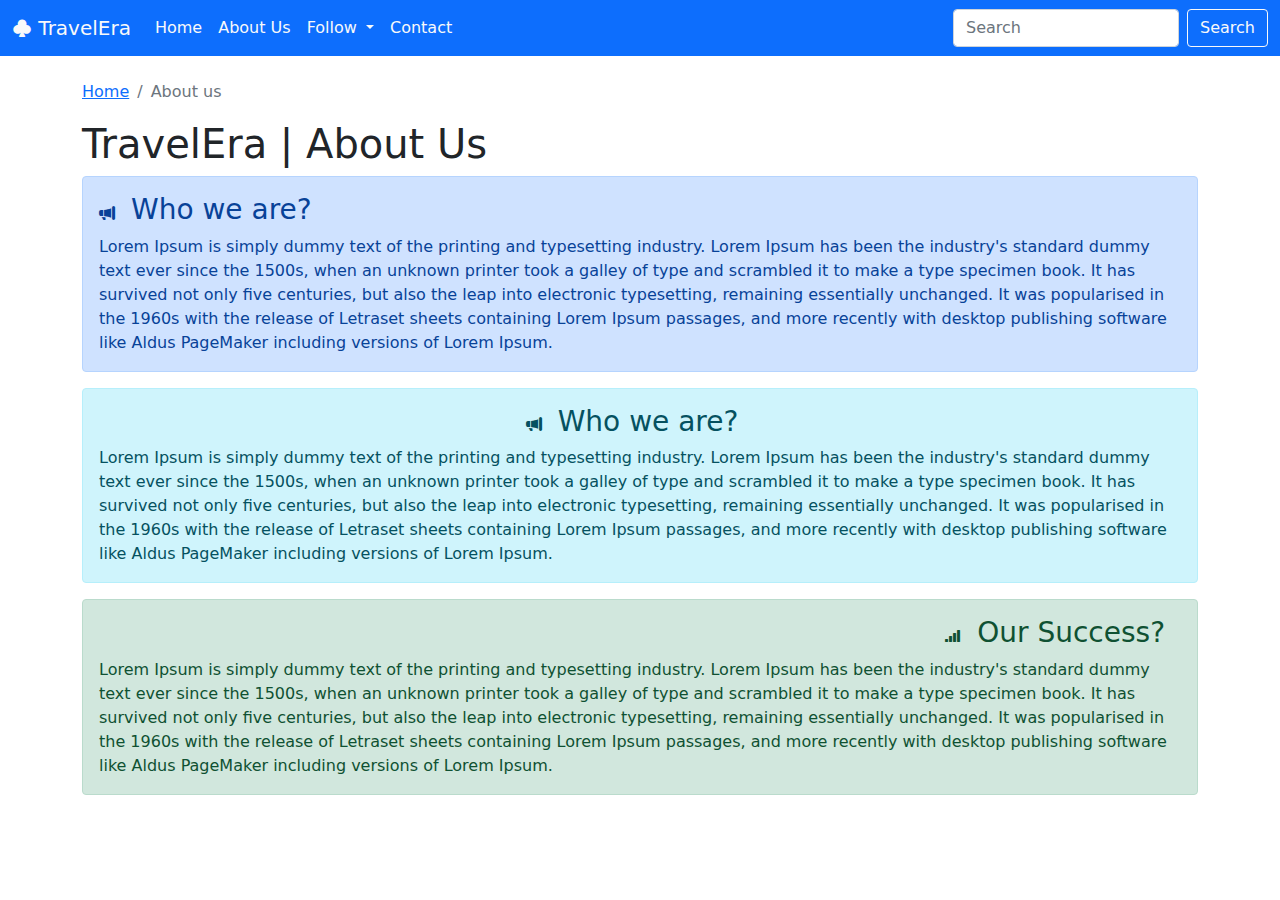
==== aboutus.html @ e1440fc4 "happy coding for you..." ====
<!DOCTYPE html>
<html lang="en">

<head>
    <meta charset="UTF-8">
    <meta name="viewport" content="width=device-width, initial-scale=1.0">
    <title>TravelEra | About Us</title>
    <!-- <link href="https://cdn.jsdelivr.net/npm/bootstrap@5.0.2/dist/css/bootstrap.min.css" rel="stylesheet"
        integrity="sha384-EVSTQN3/azprG1Anm3QDgpJLIm9Nao0Yz1ztcQTwFspd3yD65VohhpuuCOmLASjC" crossorigin="anonymous"> -->
    <link rel="stylesheet" href="bootstrap/css/bootstrap.min.css">
    <link rel="stylesheet" href="https://cdn.jsdelivr.net/npm/bootstrap-icons@1.10.5/font/bootstrap-icons.css">
</head>

<body>
    <header id="navHeader"></header>
    <!-- header ends -->

    <main class="container my-4">
        <nav aria-label="breadcrumb">
            <ol class="breadcrumb">
                <li class="breadcrumb-item"><a href="index.html">Home</a></li>
                <li class="breadcrumb-item active" aria-current="page">About us</li>
            </ol>
        </nav>
        <h1>TravelEra | About Us</h1>
        <div class="alert alert-primary" role="alert">
            <div class="d-flex gap-3 align-items-center justify-content-start">
                <i class="bi bi-megaphone-fill"></i>
                <h3>Who we are?</h3><br />
            </div>
            Lorem Ipsum is simply dummy text of the printing and typesetting industry. Lorem Ipsum has been the
            industry's standard
            dummy text ever since the 1500s, when an unknown printer took a galley of type and scrambled it to make a
            type specimen
            book. It has survived not only five centuries, but also the leap into electronic typesetting, remaining
            essentially
            unchanged. It was popularised in the 1960s with the release of Letraset sheets containing Lorem Ipsum
            passages, and more
            recently with desktop publishing software like Aldus PageMaker including versions of Lorem Ipsum.

        </div>
        <div class="alert alert-info" role="alert">
            <div class="d-flex gap-3 align-items-center justify-content-center">
                <i class="bi bi-megaphone-fill"></i>
                <h3>Who we are?</h3><br />
            </div>
            Lorem Ipsum is simply dummy text of the printing and typesetting industry. Lorem Ipsum has been the
            industry's standard
            dummy text ever since the 1500s, when an unknown printer took a galley of type and scrambled it to make a
            type specimen
            book. It has survived not only five centuries, but also the leap into electronic typesetting, remaining
            essentially
            unchanged. It was popularised in the 1960s with the release of Letraset sheets containing Lorem Ipsum
            passages, and more
            recently with desktop publishing software like Aldus PageMaker including versions of Lorem Ipsum.

        </div>
        <div class="alert alert-success " role="alert">
            <div class="d-flex gap-3 align-items-center justify-content-end">
                <i class="bi bi-reception-4"></i>
                <h3>Our Success?</h3><br />
            </div>
            Lorem Ipsum is simply dummy text of the printing and typesetting industry. Lorem Ipsum has been the
            industry's standard
            dummy text ever since the 1500s, when an unknown printer took a galley of type and scrambled it to make a
            type specimen
            book. It has survived not only five centuries, but also the leap into electronic typesetting, remaining
            essentially
            unchanged. It was popularised in the 1960s with the release of Letraset sheets containing Lorem Ipsum
            passages, and more
            recently with desktop publishing software like Aldus PageMaker including versions of Lorem Ipsum.

        </div>
    </main>


    <!-- <script src="https://cdn.jsdelivr.net/npm/bootstrap@5.0.2/dist/js/bootstrap.bundle.min.js"
        integrity="sha384-MrcW6ZMFYlzcLA8Nl+NtUVF0sA7MsXsP1UyJoMp4YLEuNSfAP+JcXn/tWtIaxVXM"
        crossorigin="anonymous"></script> -->
    <script src="bootstrap/js/bootstrap.min.js"></script>
    <script src="js/main.js"></script>
</body>

</html>
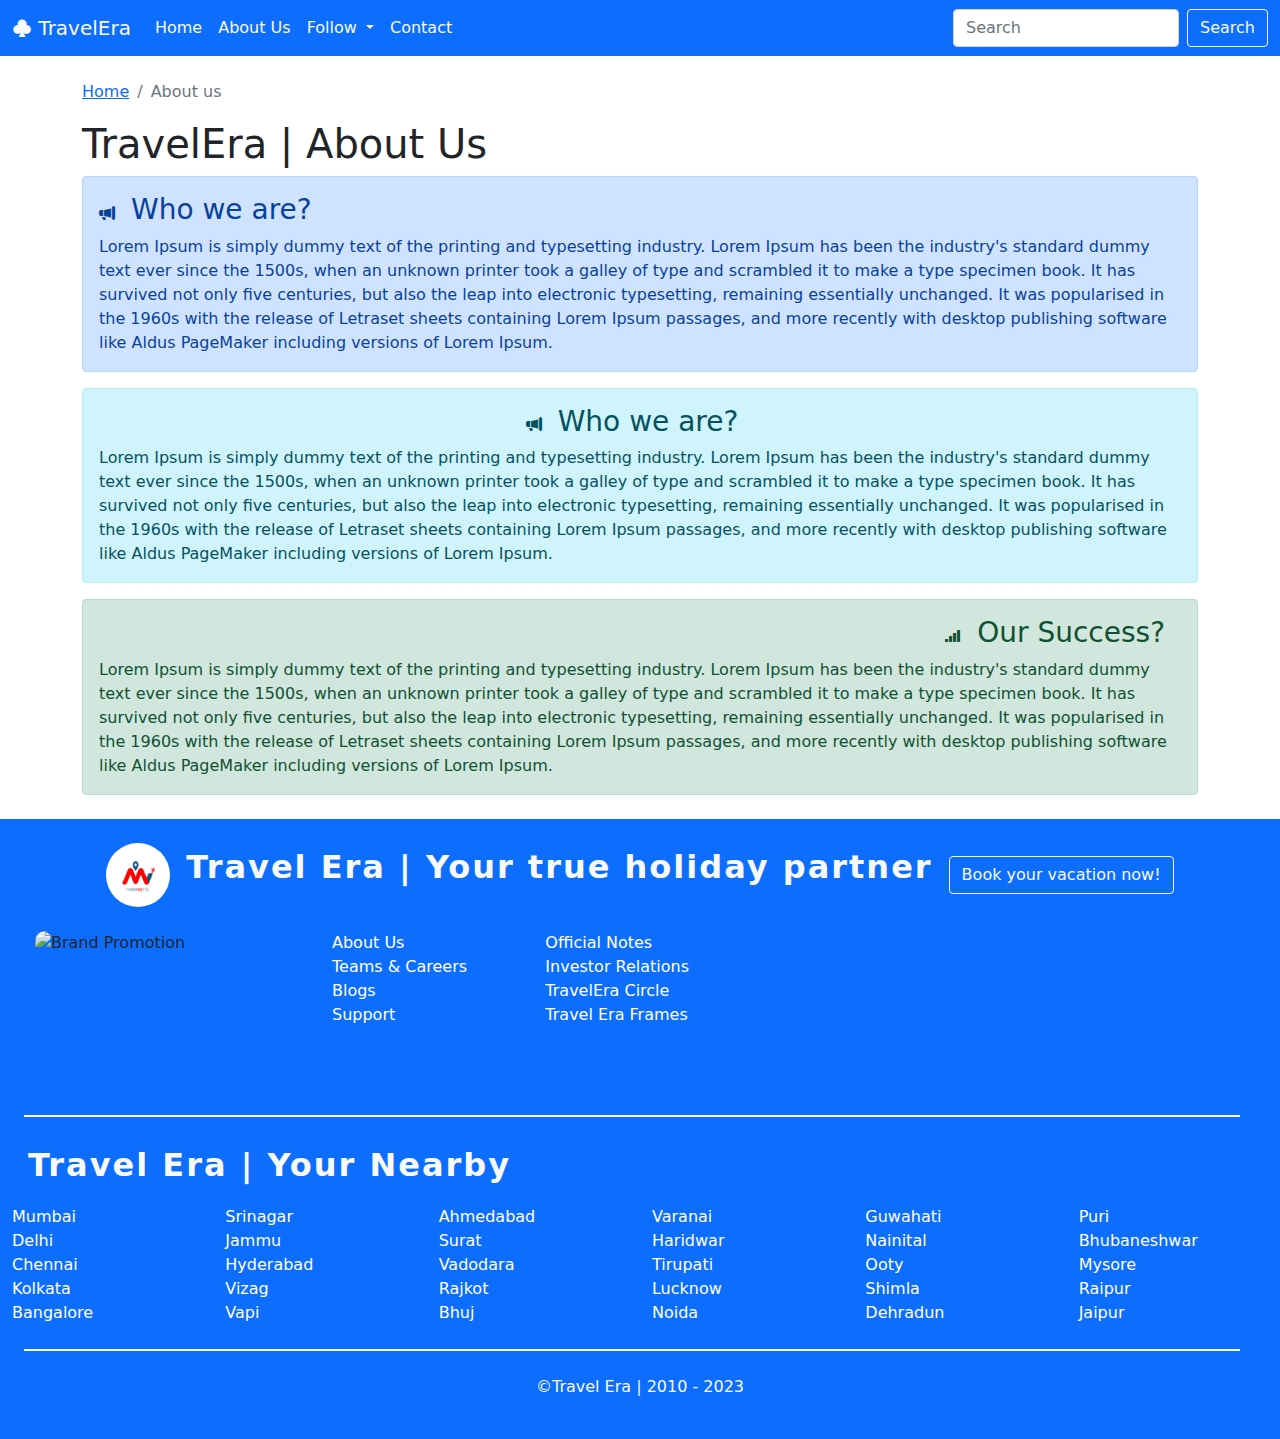
==== commit 335346e7: "part-3 video's source code added" ====
--- a/aboutus.html
+++ b/aboutus.html
@@ -9,6 +9,8 @@
         integrity="sha384-EVSTQN3/azprG1Anm3QDgpJLIm9Nao0Yz1ztcQTwFspd3yD65VohhpuuCOmLASjC" crossorigin="anonymous"> -->
     <link rel="stylesheet" href="bootstrap/css/bootstrap.min.css">
     <link rel="stylesheet" href="https://cdn.jsdelivr.net/npm/bootstrap-icons@1.10.5/font/bootstrap-icons.css">
+    <link rel="stylesheet" href="css/style.css">
+    <link rel="icon" type="image/png" href="imgs/logo-icon.png">
 </head>
 
 <body>
@@ -74,6 +76,8 @@
     </main>
 
 
+    <footer id="footer" class="footer bg-primary"></footer>
+
     <!-- <script src="https://cdn.jsdelivr.net/npm/bootstrap@5.0.2/dist/js/bootstrap.bundle.min.js"
         integrity="sha384-MrcW6ZMFYlzcLA8Nl+NtUVF0sA7MsXsP1UyJoMp4YLEuNSfAP+JcXn/tWtIaxVXM"
         crossorigin="anonymous"></script> -->
--- a/css/style.css
+++ b/css/style.css
@@ -0,0 +1,106 @@
+* {
+    margin: 0;
+    padding: 0;
+    box-sizing: border-box;
+}
+
+/* bootstrap class changing */
+.offcanvas-top {
+    height: 60vh !important;
+}
+
+/* header */
+.brand-logo {
+    height: 10rem !important;
+    width: 10rem !important;
+}
+
+
+/* main section */
+.main {
+    min-height: calc(100vh - 300px);
+    margin-bottom: 2rem;
+}
+
+.card-container {
+    width: 16.5rem;
+}
+
+.canvas-img {
+    width: 150px;
+    height: 150px;
+    object-fit: cover;
+    border-radius: 10px;
+    cursor: pointer;
+    transition: all 0.5s ease-in-out;
+}
+
+.canvas-img:hover {
+    scale: 1.2;
+    /* transition: all 0.5s ease-in-out; */
+}
+
+
+/* footer section */
+.footer {
+    min-height: 300px;
+    overflow-x: hidden;
+}
+
+.brand-image-footer {
+    width: 250px;
+    height: 10rem;
+    object-fit: cover;
+    border-radius: 10px;
+}
+
+.image-rounded {
+    width: 4rem;
+    height: 4rem;
+    border-radius: 50%;
+    object-fit: cover;
+}
+
+.footer-heading {
+    font-weight: 700;
+    font-size: 2rem;
+    letter-spacing: 2px;
+}
+
+#footer-text-links a {
+    color: white !important;
+    text-decoration: none !important;
+}
+
+#footer-text-links a:hover {
+    text-decoration: underline !important;
+    color: white !important;
+}
+
+.divider {
+    border: 1px solid white;
+    width: 95vw;
+    display: flex;
+    align-self: center;
+    justify-self: center;
+}
+
+@media screen and (max-width: 620px) {
+    .card-container {
+        width: 100vw;
+    }
+
+    .canvas-img {
+        width: 130px;
+        height: 130px;
+    }
+
+    .offcanvas-top {
+        height: 100% !important;
+    }
+
+    .footer-heading {
+        font-weight: 500;
+        font-size: 1rem;
+    }
+}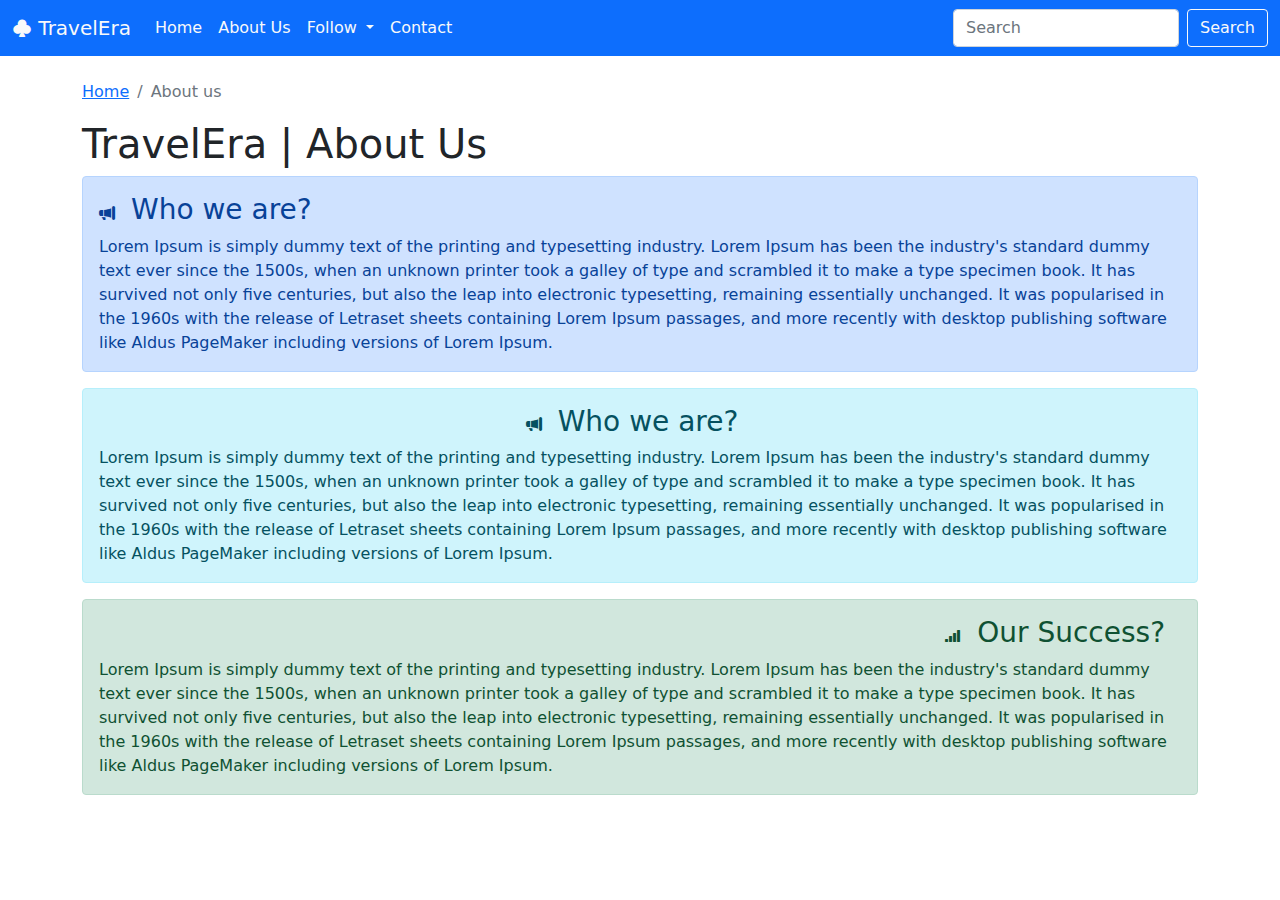
==== commit a0f6f62e: "Revert "part-3 video's source code added"" ====
--- a/aboutus.html
+++ b/aboutus.html
@@ -9,8 +9,6 @@
         integrity="sha384-EVSTQN3/azprG1Anm3QDgpJLIm9Nao0Yz1ztcQTwFspd3yD65VohhpuuCOmLASjC" crossorigin="anonymous"> -->
     <link rel="stylesheet" href="bootstrap/css/bootstrap.min.css">
     <link rel="stylesheet" href="https://cdn.jsdelivr.net/npm/bootstrap-icons@1.10.5/font/bootstrap-icons.css">
-    <link rel="stylesheet" href="css/style.css">
-    <link rel="icon" type="image/png" href="imgs/logo-icon.png">
 </head>
 
 <body>
@@ -76,8 +74,6 @@
     </main>
 
 
-    <footer id="footer" class="footer bg-primary"></footer>
-
     <!-- <script src="https://cdn.jsdelivr.net/npm/bootstrap@5.0.2/dist/js/bootstrap.bundle.min.js"
         integrity="sha384-MrcW6ZMFYlzcLA8Nl+NtUVF0sA7MsXsP1UyJoMp4YLEuNSfAP+JcXn/tWtIaxVXM"
         crossorigin="anonymous"></script> -->
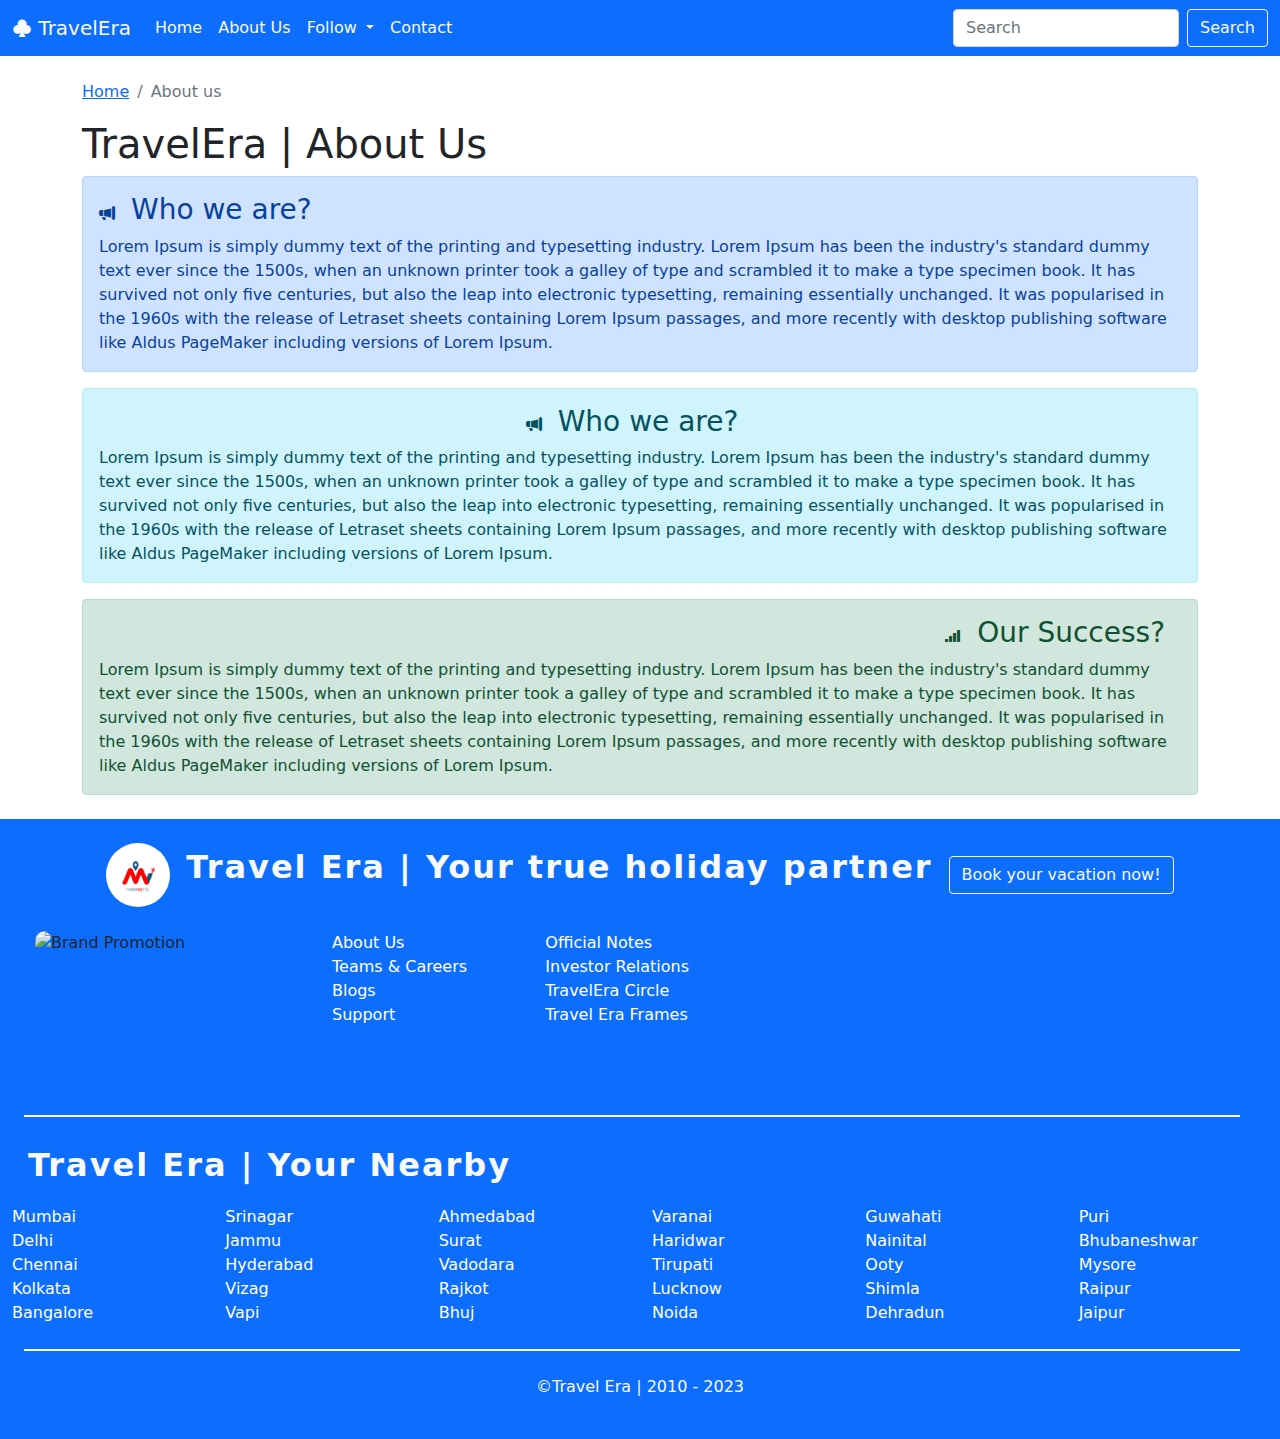
==== commit 76d0eee4: "updating new codes" ====
--- a/aboutus.html
+++ b/aboutus.html
@@ -9,6 +9,8 @@
         integrity="sha384-EVSTQN3/azprG1Anm3QDgpJLIm9Nao0Yz1ztcQTwFspd3yD65VohhpuuCOmLASjC" crossorigin="anonymous"> -->
     <link rel="stylesheet" href="bootstrap/css/bootstrap.min.css">
     <link rel="stylesheet" href="https://cdn.jsdelivr.net/npm/bootstrap-icons@1.10.5/font/bootstrap-icons.css">
+    <link rel="stylesheet" href="css/style.css">
+    <link rel="icon" type="image/png" href="imgs/logo-icon.png">
 </head>
 
 <body>
@@ -74,6 +76,8 @@
     </main>
 
 
+    <footer id="footer" class="footer bg-primary"></footer>
+
     <!-- <script src="https://cdn.jsdelivr.net/npm/bootstrap@5.0.2/dist/js/bootstrap.bundle.min.js"
         integrity="sha384-MrcW6ZMFYlzcLA8Nl+NtUVF0sA7MsXsP1UyJoMp4YLEuNSfAP+JcXn/tWtIaxVXM"
         crossorigin="anonymous"></script> -->
--- a/css/style.css
+++ b/css/style.css
@@ -0,0 +1,106 @@
+* {
+    margin: 0;
+    padding: 0;
+    box-sizing: border-box;
+}
+
+/* bootstrap class changing */
+.offcanvas-top {
+    height: 60vh !important;
+}
+
+/* header */
+.brand-logo {
+    height: 10rem !important;
+    width: 10rem !important;
+}
+
+
+/* main section */
+.main {
+    min-height: calc(100vh - 300px);
+    margin-bottom: 2rem;
+}
+
+.card-container {
+    width: 16.5rem;
+}
+
+.canvas-img {
+    width: 150px;
+    height: 150px;
+    object-fit: cover;
+    border-radius: 10px;
+    cursor: pointer;
+    transition: all 0.5s ease-in-out;
+}
+
+.canvas-img:hover {
+    scale: 1.2;
+    /* transition: all 0.5s ease-in-out; */
+}
+
+
+/* footer section */
+.footer {
+    min-height: 300px;
+    overflow-x: hidden;
+}
+
+.brand-image-footer {
+    width: 250px;
+    height: 10rem;
+    object-fit: cover;
+    border-radius: 10px;
+}
+
+.image-rounded {
+    width: 4rem;
+    height: 4rem;
+    border-radius: 50%;
+    object-fit: cover;
+}
+
+.footer-heading {
+    font-weight: 700;
+    font-size: 2rem;
+    letter-spacing: 2px;
+}
+
+#footer-text-links a {
+    color: white !important;
+    text-decoration: none !important;
+}
+
+#footer-text-links a:hover {
+    text-decoration: underline !important;
+    color: white !important;
+}
+
+.divider {
+    border: 1px solid white;
+    width: 95vw;
+    display: flex;
+    align-self: center;
+    justify-self: center;
+}
+
+@media screen and (max-width: 620px) {
+    .card-container {
+        width: 100vw;
+    }
+
+    .canvas-img {
+        width: 130px;
+        height: 130px;
+    }
+
+    .offcanvas-top {
+        height: 100% !important;
+    }
+
+    .footer-heading {
+        font-weight: 500;
+        font-size: 1rem;
+    }
+}